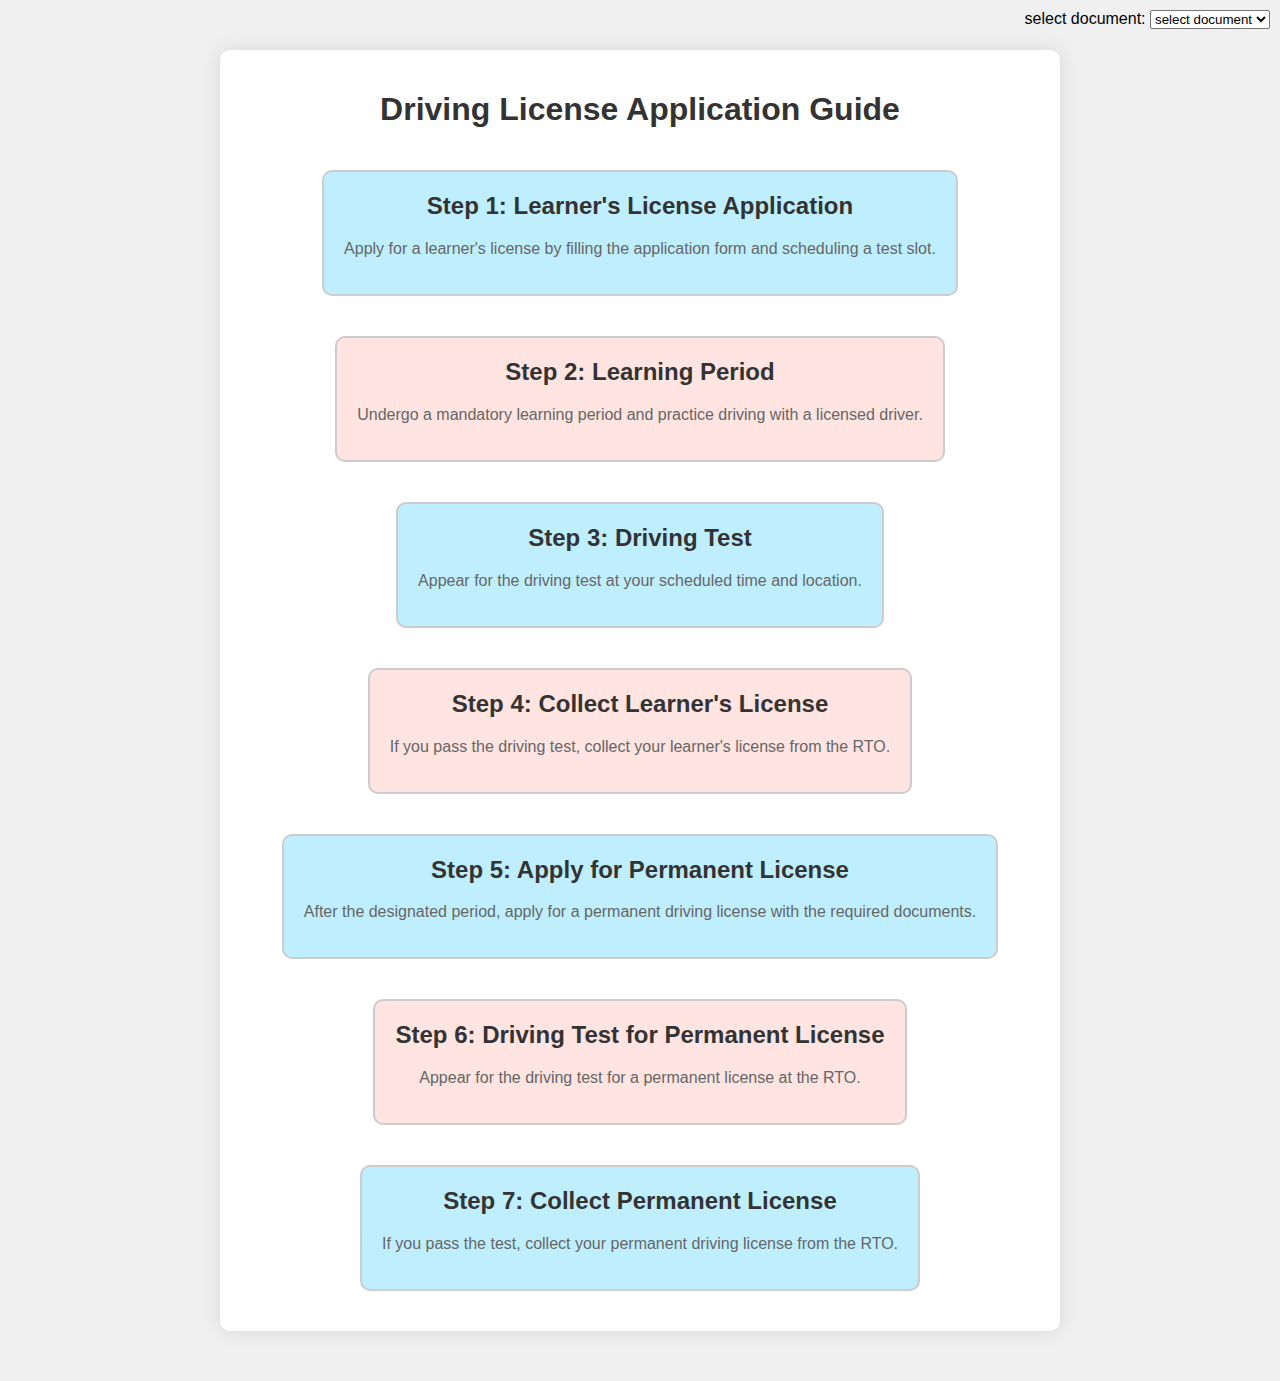
==== licence.html @ 5ee0ddbf "hi" ====
<!DOCTYPE html>
<html lang="en">
<head>
    <meta charset="UTF-8">
    <meta name="viewport" content="width=device-width, initial-scale=1.0">
    <title>Driving License Application Guide</title>
    <link rel="stylesheet" href="pbl.css">
</head>
<body>
    <div class="container">
        <h1>Driving License Application Guide</h1>
        <div class="steps">
            <div class="step">
                <h2>Step 1: Learner's License Application</h2>
                <p>Apply for a learner's license by filling the application form and scheduling a test slot.</p>
            </div>
            <div class="step">
                <h2>Step 2: Learning Period</h2>
                <p>Undergo a mandatory learning period and practice driving with a licensed driver.</p>
            </div>
            <div class="step">
                <h2>Step 3: Driving Test</h2>
                <p>Appear for the driving test at your scheduled time and location.</p>
            </div>
            <div class="step">
                <h2>Step 4: Collect Learner's License</h2>
                <p>If you pass the driving test, collect your learner's license from the RTO.</p>
            </div>
            <div class="step">
                <h2>Step 5: Apply for Permanent License</h2>
                <p>After the designated period, apply for a permanent driving license with the required documents.</p>
            </div>
            <div class="step">
                <h2>Step 6: Driving Test for Permanent License</h2>
                <p>Appear for the driving test for a permanent license at the RTO.</p>
            </div>
            <div class="step">
                <h2>Step 7: Collect Permanent License</h2>
                <p>If you pass the test, collect your permanent driving license from the RTO.</p>
            </div>
        </div>
    </div>
    <div id="trial">
        <label for="cars">select document:</label>
        <select name="cars" id="cars" onchange="goToLink()">
            <option value="volvo" data-link="">select document</option>
            <option value="volvo" data-link="./index.html">home</option>
            <option value="saab" data-link="./adhar.html">adhar card</option>
            <option value="opel" data-link="./pan card.html">pan card</option>
            <option value="opel" data-link="./passport.html">passport</option>
            <option value="opel" data-link="./voter id.html">voter id</option>
            
    </select>
    </div>

    <script>
        function goToLink() {
          var select = document.getElementById("cars");
          var selectedOption = select.options[select.selectedIndex];
          var link = selectedOption.getAttribute("data-link");
          window.location.href = link;
        }
      </script>
</body>
</html>
---- pbl.css ----
body {
    font-family: Arial, sans-serif;
    margin: 0;
    padding: 0;
    background-color: #f0f0f0;
}

.container {
    max-width: 800px;
    margin: 50px auto;
    padding: 20px;
    text-align: center;
    background-color: #FFFFFF;
    border-radius: 10px;
    box-shadow: 0 0 20px rgba(0, 0, 0, 0.1);
}

h1 {
    color: #333;
}

.steps {
    display: flex;
    flex-direction: column;
    align-items: center;
}

.step {
    border-radius: 10px;
    padding: 20px;
    margin: 20px;
    background-color: #f9f9f9;
    border: 2px solid #ccc;
    transition: transform 0.3s ease-in-out;
}

.step:hover {
    transform: translateY(-5px);
}

.step h2 {
    margin-top: 0;
    color: #333;
}

.step p {
    color: #666;
}

.step:nth-child(even) {
    background-color: #ffe4e1;
}

.step:nth-child(odd) {
    background-color: #bfefff;
}
#trial {
    position: absolute;
    top: 10px;
    right: 10px;
    
}
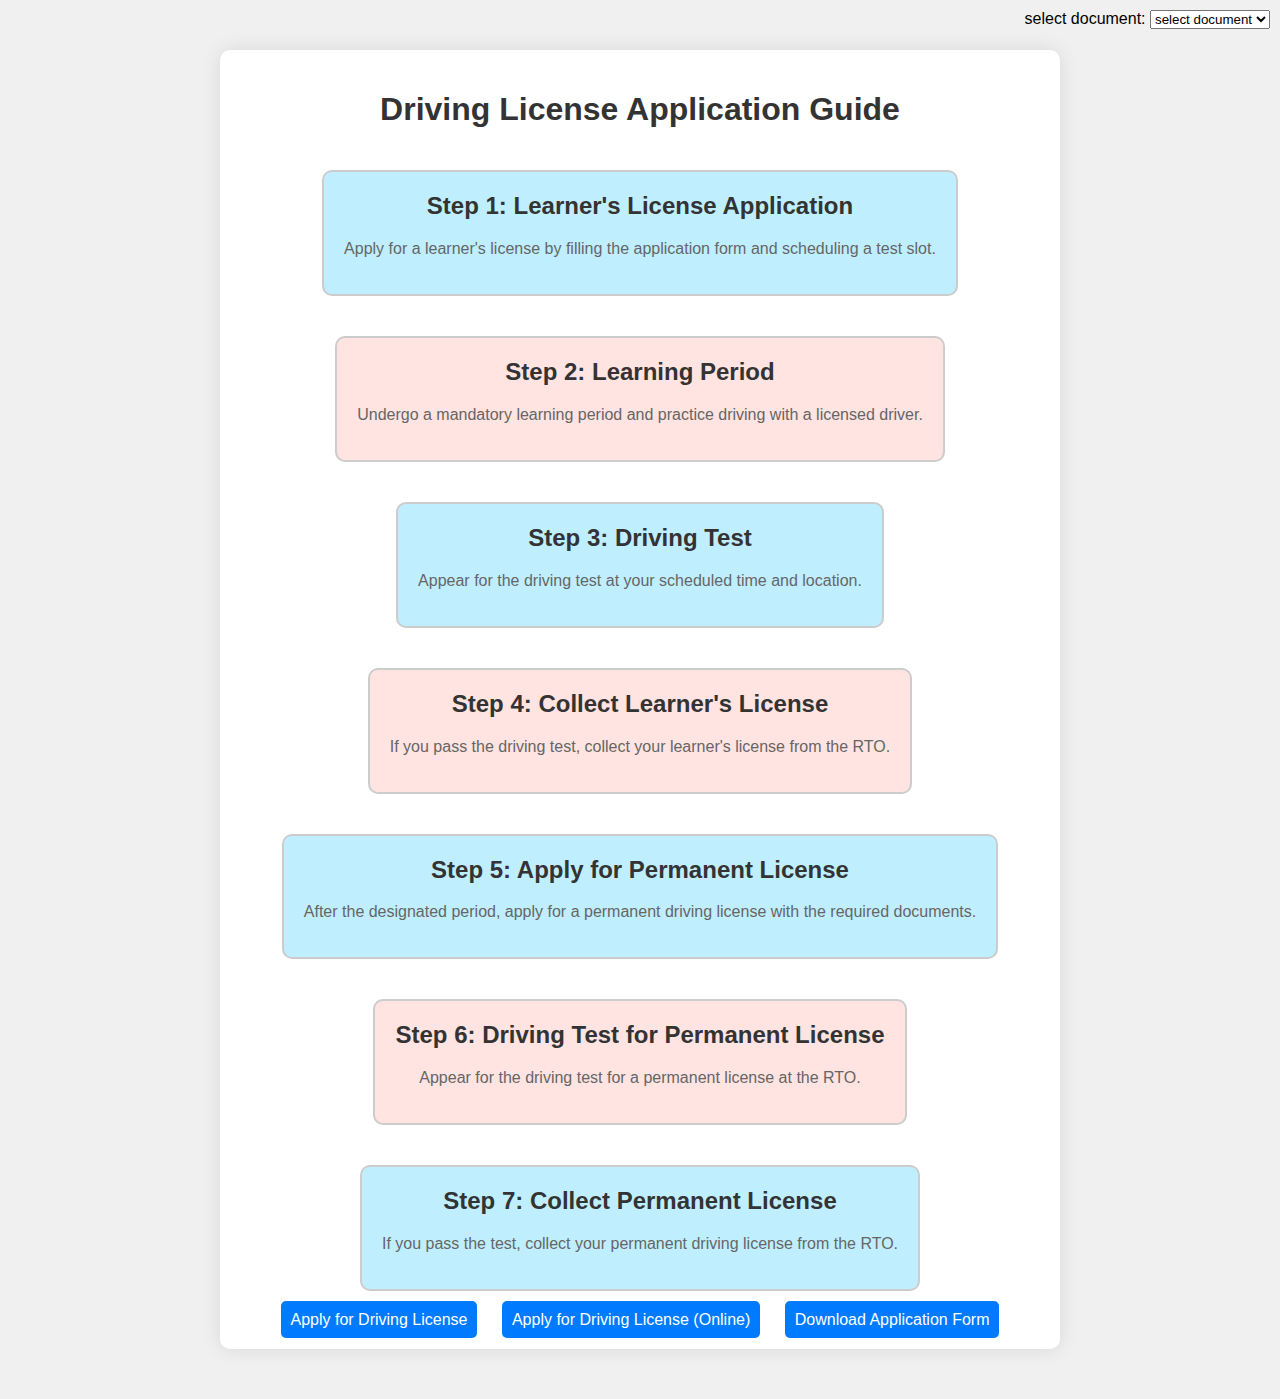
==== commit f09fceb9: "dobhn" ====
--- a/licence.html
+++ b/licence.html
@@ -38,6 +38,12 @@
                 <h2>Step 7: Collect Permanent License</h2>
                 <p>If you pass the test, collect your permanent driving license from the RTO.</p>
             </div>
+             <div class="links">
+                <a href="https://parivahan.gov.in/sarathiservice9/stateSelection.do" class="link">Apply for Driving License</a>
+                <a href="https://www.drivinglicenceapply.in/" class="link">Apply for Driving License (Online)</a>
+                <a href="https://parivahan.gov.in/sarathiservice9/newLLDet.do" class="link">Download Application Form</a>
+             </div>
+            
         </div>
     </div>
     <div id="trial">
--- a/pbl.css
+++ b/pbl.css
@@ -60,3 +60,19 @@
     right: 10px;
     
 }
+.link {
+    flex: 1;
+    margin: 0 10px;
+    text-align: center;
+    padding: 10px;
+    background-color: #007bff;
+    color: #fff;
+    text-decoration: none;
+    border-radius: 5px;
+    transition: background-color 0.3s ease;
+  }
+  
+  .link:hover {
+    background-color: #0056b3;
+  }
+  